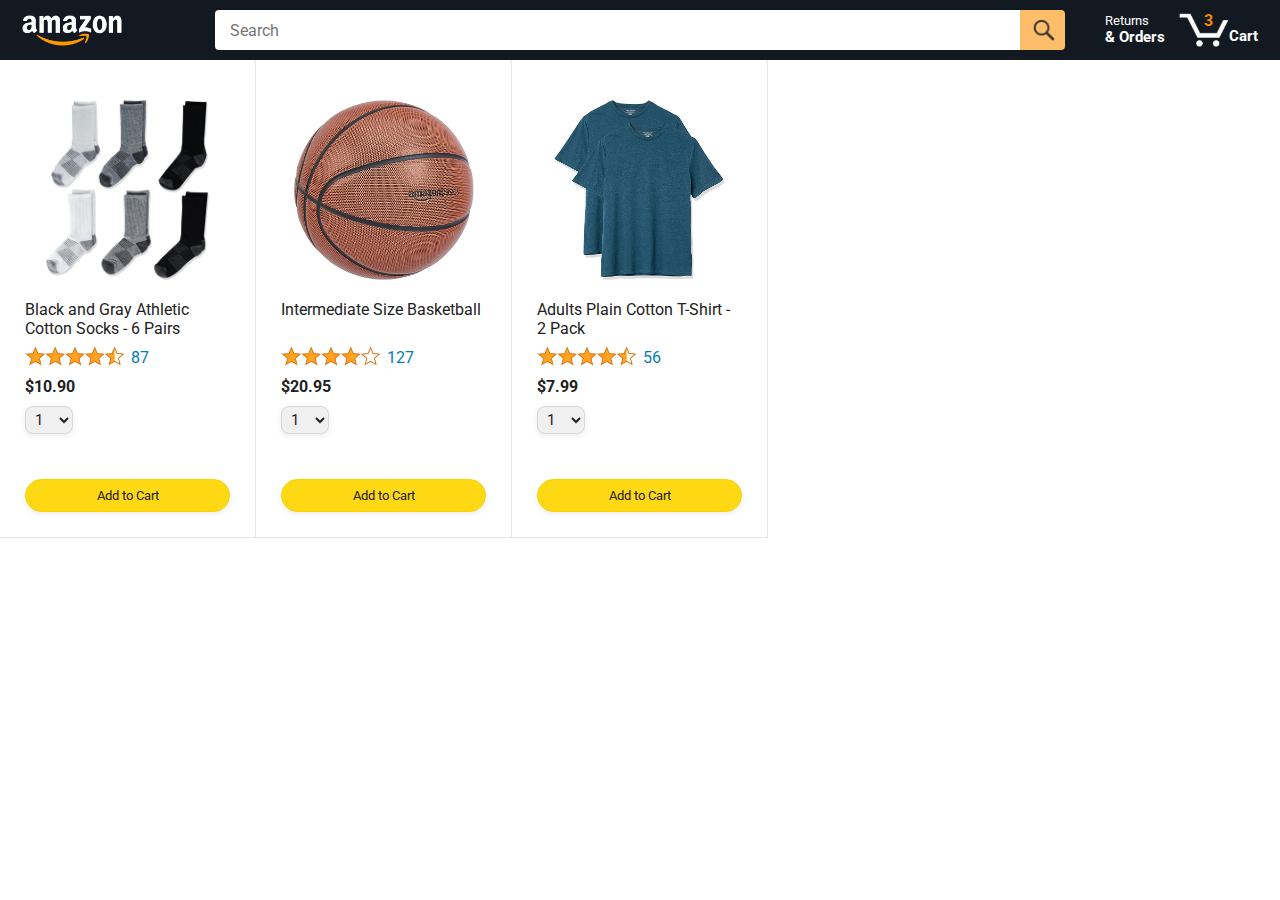
==== amazon.html @ 5422137f "all the files has been added to the repo" ====
<!DOCTYPE html>
<html>
  <head>
    <title>Amazon Project</title>

    <!-- This code is needed for responsive design to work.
      (Responsive design = make the website look good on
      smaller screen sizes like a phone or a tablet). -->
    <meta name="viewport" content="width=device-width, initial-scale=1">

    <!-- Load a font called Roboto from Google Fonts. -->
    <link rel="preconnect" href="https://fonts.googleapis.com">
    <link rel="preconnect" href="https://fonts.gstatic.com" crossorigin>
    <link href="https://fonts.googleapis.com/css2?family=Roboto:wght@400;500;700&display=swap" rel="stylesheet">

    <!-- Here are the CSS files for this page. -->
    <link rel="stylesheet" href="styles/shared/general.css">
    <link rel="stylesheet" href="styles/shared/amazon-header.css">
    <link rel="stylesheet" href="styles/pages/amazon.css">
  </head>
  <body>
    <div class="amazon-header">
      <div class="amazon-header-left-section">
        <a href="amazon.html" class="header-link">
          <img class="amazon-logo"
            src="images/amazon-logo-white.png">
          <img class="amazon-mobile-logo"
            src="images/amazon-mobile-logo-white.png">
        </a>
      </div>

      <div class="amazon-header-middle-section">
        <input class="search-bar" type="text" placeholder="Search">

        <button class="search-button">
          <img class="search-icon" src="images/icons/search-icon.png">
        </button>
      </div>

      <div class="amazon-header-right-section">
        <a class="orders-link header-link" href="orders.html">
          <span class="returns-text">Returns</span>
          <span class="orders-text">& Orders</span>
        </a>

        <a class="cart-link header-link" href="checkout.html">
          <img class="cart-icon" src="images/icons/cart-icon.png">
          <div class="cart-quantity">3</div>
          <div class="cart-text">Cart</div>
        </a>
      </div>
    </div>
    
    <div class="main">
      <div class="products-grid">
        <div class="product-container">
          <div class="product-image-container">
            <img class="product-image"
              src="images/products/athletic-cotton-socks-6-pairs.jpg">
          </div>

          <div class="product-name limit-text-to-2-lines">
            Black and Gray Athletic Cotton Socks - 6 Pairs
          </div>

          <div class="product-rating-container">
            <img class="product-rating-stars"
              src="images/ratings/rating-45.png">
            <div class="product-rating-count link-primary">
              87
            </div>
          </div>

          <div class="product-price">
            $10.90
          </div>

          <div class="product-quantity-container">
            <select>
              <option selected value="1">1</option>
              <option value="2">2</option>
              <option value="3">3</option>
              <option value="4">4</option>
              <option value="5">5</option>
              <option value="6">6</option>
              <option value="7">7</option>
              <option value="8">8</option>
              <option value="9">9</option>
              <option value="10">10</option>
            </select>
          </div>

          <div class="product-spacer"></div>

          <div class="added-to-cart">
            <img src="images/icons/checkmark.png">
            Added
          </div>

          <button class="add-to-cart-button button-primary">
            Add to Cart
          </button>
        </div>

        <div class="product-container">
          <div class="product-image-container">
            <img class="product-image"
              src="images/products/intermediate-composite-basketball.jpg">
          </div>

          <div class="product-name limit-text-to-2-lines">
            Intermediate Size Basketball
          </div>

          <div class="product-rating-container">
            <img class="product-rating-stars"
              src="images/ratings/rating-40.png">
            <div class="product-rating-count link-primary">
              127
            </div>
          </div>

          <div class="product-price">
            $20.95
          </div>

          <div class="product-quantity-container">
            <select>
              <option selected value="1">1</option>
              <option value="2">2</option>
              <option value="3">3</option>
              <option value="4">4</option>
              <option value="5">5</option>
              <option value="6">6</option>
              <option value="7">7</option>
              <option value="8">8</option>
              <option value="9">9</option>
              <option value="10">10</option>
            </select>
          </div>

          <div class="product-spacer"></div>

          <div class="added-to-cart">
            <img src="images/icons/checkmark.png">
            Added
          </div>

          <button class="add-to-cart-button button-primary">
            Add to Cart
          </button>
        </div>

        <div class="product-container">
          <div class="product-image-container">
            <img class="product-image"
              src="images/products/adults-plain-cotton-tshirt-2-pack-teal.jpg">
          </div>

          <div class="product-name limit-text-to-2-lines">
            Adults Plain Cotton T-Shirt - 2 Pack
          </div>

          <div class="product-rating-container">
            <img class="product-rating-stars"
              src="images/ratings/rating-45.png">
            <div class="product-rating-count link-primary">
              56
            </div>
          </div>

          <div class="product-price">
            $7.99
          </div>

          <div class="product-quantity-container">
            <select>
              <option selected value="1">1</option>
              <option value="2">2</option>
              <option value="3">3</option>
              <option value="4">4</option>
              <option value="5">5</option>
              <option value="6">6</option>
              <option value="7">7</option>
              <option value="8">8</option>
              <option value="9">9</option>
              <option value="10">10</option>
            </select>
          </div>

          <div class="product-spacer"></div>

          <div class="added-to-cart">
            <img src="images/icons/checkmark.png">
            Added
          </div>

          <button class="add-to-cart-button button-primary">
            Add to Cart
          </button>
        </div>
      </div>
    </div>
  </body>
</html>
---- styles/shared/general.css ----
body {
  font-family: Roboto, Arial;
  color: rgb(33, 33, 33);
  /* The <body> element has a default margin of 8px
     on all sides. This removes the default margins. */
  margin: 0;
}

/* <p> elements have a default margin on the top
   and bottom. This removes the default margins. */
p {
  margin: 0;
}

button {
  cursor: pointer;
}

select {
  cursor: pointer;
}

input, select, button {
  font-family: Roboto, Arial;
}

.button-primary {
  color: rgb(33, 33, 33);
  background-color: rgb(255, 216, 20);
  border: 1px solid rgb(252, 210, 0);
  border-radius: 8px;
  cursor: pointer;
  box-shadow: 0 2px 5px rgba(213, 217, 217, 0.5);
}

.button-primary:hover {
  background-color: rgb(247, 202, 0);
  border: 1px solid rgb(242, 194, 0);
}

.button-primary:active {
  background: rgb(255, 216, 20);
  border-color: rgb(252, 210, 0);
  box-shadow: none;
}

.button-secondary {
  color: rgb(33, 33, 33);
  background: white;
  border: 1px solid rgb(213, 217, 217);
  border-radius: 8px;
  cursor: pointer;
  box-shadow: 0 2px 5px rgba(213, 217, 217, 0.5);
}

.button-secondary:hover {
  background-color: rgb(247, 250, 250);
}

.button-secondary:active {
  background-color: rgb(237, 253, 255);
  box-shadow: none;
}

/* These styles will limit text to 2 lines. Anything
   beyond 2 lines will be replaced with "..."
   You can find this code by using an A.I. tool or by
   searching in Google.
   https://css-tricks.com/almanac/properties/l/line-clamp/ */
.limit-text-to-2-lines {
  display: -webkit-box;
  -webkit-line-clamp: 2;
  -webkit-box-orient: vertical;
  overflow: hidden;
}

.link-primary {
  color: rgb(1, 124, 182);
  cursor: pointer;
}

.link-primary:hover {
  color: rgb(196, 80, 0);
}

/* Styles for dropdown selectors. */
select {
  color: rgb(33, 33, 33);
  background-color: rgb(240, 240, 240);
  border: 1px solid rgb(213, 217, 217);
  border-radius: 8px;
  padding: 3px 5px;
  font-size: 15px;
  cursor: pointer;
  box-shadow: 0 2px 5px rgba(213, 217, 217, 0.5);
}

select:focus,
input:focus {
  outline: 2px solid rgb(255, 153, 0);
}
---- styles/shared/amazon-header.css ----
.amazon-header {
  background-color: rgb(19, 25, 33);
  color: white;
  padding-left: 15px;
  padding-right: 15px;

  display: flex;
  align-items: center;
  justify-content: space-between;

  position: fixed;
  top: 0;
  left: 0;
  right: 0;
  height: 60px;
}

.amazon-header-left-section {
  width: 180px;
}

@media (max-width: 800px) {
  .amazon-header-left-section {
    width: unset;
  }
}

.header-link {
  display: inline-block;
  padding: 6px;
  border-radius: 2px;
  cursor: pointer;
  text-decoration: none;
  border: 1px solid rgba(0, 0, 0, 0);
}

.header-link:hover {
  border: 1px solid white;
}

.amazon-logo {
  width: 100px;
  margin-top: 5px;
}

.amazon-mobile-logo {
  display: none;
}

@media (max-width: 575px) {
  .amazon-logo {
    display: none;
  }

  .amazon-mobile-logo {
    display: block;
    height: 35px;
    margin-top: 5px;
  }
}

.amazon-header-middle-section {
  flex: 1;
  max-width: 850px;
  margin-left: 10px;
  margin-right: 10px;
  display: flex;
}

.search-bar {
  flex: 1;
  width: 0;
  font-size: 16px;
  height: 38px;
  padding-left: 15px;
  border: none;
  border-top-left-radius: 4px;
  border-bottom-left-radius: 4px;
  border-top-right-radius: 0;
  border-bottom-right-radius: 0;
}

.search-button {
  background-color: rgb(254, 189, 105);
  border: none;
  width: 45px;
  height: 40px;
  border-top-right-radius: 4px;
  border-bottom-right-radius: 4px;
  flex-shrink: 0;
}

.search-icon {
  height: 22px;
  margin-left: 2px;
  margin-top: 3px;
}

.amazon-header-right-section {
  width: 180px;
  flex-shrink: 0;
  display: flex;
  justify-content: end;
}

.orders-link {
  color: white;
}

.returns-text {
  display: block;
  font-size: 13px;
}

.orders-text {
  display: block;
  font-size: 15px;
  font-weight: 700;
}

.cart-link {
  color: white;
  display: flex;
  align-items: center;
  position: relative;
}

.cart-icon {
  width: 50px;
}

.cart-text {
  margin-top: 12px;
  font-size: 15px;
  font-weight: 700;
}

.cart-quantity {
  color: rgb(240, 136, 4);
  font-size: 16px;
  font-weight: 700;

  position: absolute;
  top: 4px;
  left: 22px;
  
  width: 26px;
  text-align: center;
}
---- styles/pages/amazon.css ----
.main {
  margin-top: 60px;
}

.products-grid {
  display: grid;

  /* - In CSS Grid, 1fr means a column will take up the
       remaining space in the grid.
     - If we write 1fr 1fr ... 1fr; 8 times, this will
       divide the grid into 8 columns, each taking up an
       equal amount of the space.
     - repeat(8, 1fr); is a shortcut for repeating "1fr"
       8 times (instead of typing out "1fr" 8 times).
       repeat(...) is a special property that works with
       display: grid; */
  grid-template-columns: repeat(8, 1fr);
}

/* @media is used to create responsive design (making the
   website look good on any screen size). This @media
   means when the screen width is 2000px or less, we
   will divide the grid into 7 columns instead of 8. */
@media (max-width: 2000px) {
  .products-grid {
    grid-template-columns: repeat(7, 1fr);
  }
}

/* This @media means when the screen width is 1600px or
   less, we will divide the grid into 6 columns. */
@media (max-width: 1600px) {
  .products-grid {
    grid-template-columns: repeat(6, 1fr);
  }
}

@media (max-width: 1300px) {
  .products-grid {
    grid-template-columns: repeat(5, 1fr);
  }
}

@media (max-width: 1000px) {
  .products-grid {
    grid-template-columns: repeat(4, 1fr);
  }
}

@media (max-width: 800px) {
  .products-grid {
    grid-template-columns: repeat(3, 1fr);
  }
}

@media (max-width: 575px) {
  .products-grid {
    grid-template-columns: repeat(2, 1fr);
  }
}

@media (max-width: 450px) {
  .products-grid {
    grid-template-columns: 1fr;
  }
}

.product-container {
  padding-top: 40px;
  padding-bottom: 25px;
  padding-left: 25px;
  padding-right: 25px;

  border-right: 1px solid rgb(231, 231, 231);
  border-bottom: 1px solid rgb(231, 231, 231);

  display: flex;
  flex-direction: column;
}

.product-image-container {
  display: flex;
  justify-content: center;
  align-items: center;

  height: 180px;
  margin-bottom: 20px;
}

.product-image {
  /* Images will overflow their container by default. To
    prevent this, we set max-width and max-height to 100%
    so they stay inside their container. */
  max-width: 100%;
  max-height: 100%;
}

.product-name {
  height: 40px;
  margin-bottom: 5px;
}

.product-rating-container {
  display: flex;
  align-items: center;
  margin-bottom: 10px;
}

.product-rating-stars {
  width: 100px;
  margin-right: 6px;
}

.product-rating-count {
  color: rgb(1, 124, 182);
  cursor: pointer;
  margin-top: 3px;
}

.product-price {
  font-weight: 700;
  margin-bottom: 10px;
}

.product-quantity-container {
  margin-bottom: 17px;
}

.product-spacer {
  flex: 1;
}

.added-to-cart {
  color: rgb(6, 125, 98);
  font-size: 16px;

  display: flex;
  align-items: center;
  margin-bottom: 8px;

  /* At first, the "Added to cart" message will
     be invisible. Use JavaScript to change the
     opacity and make it visible. */
  opacity: 0;
}

.added-to-cart img {
  height: 20px;
  margin-right: 5px;
}

.add-to-cart-button {
  width: 100%;
  padding: 8px;
  border-radius: 50px;
}
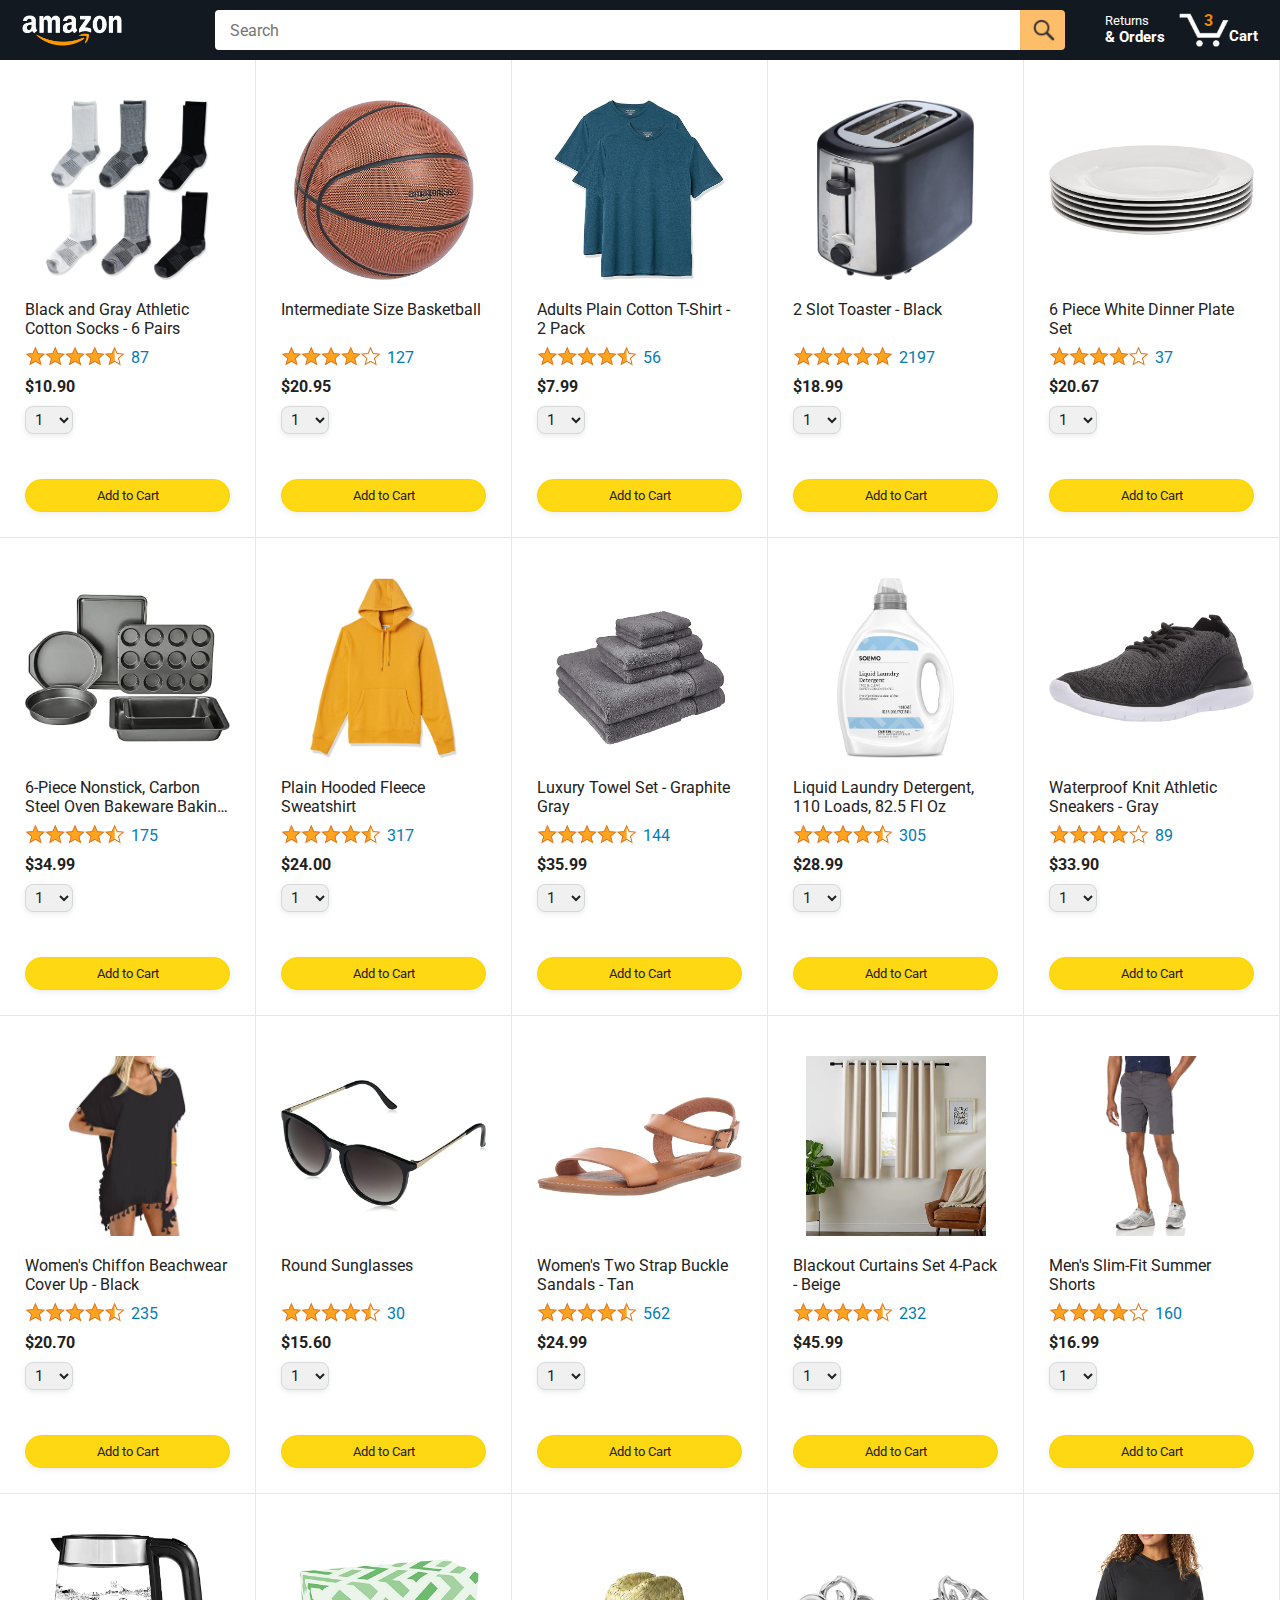
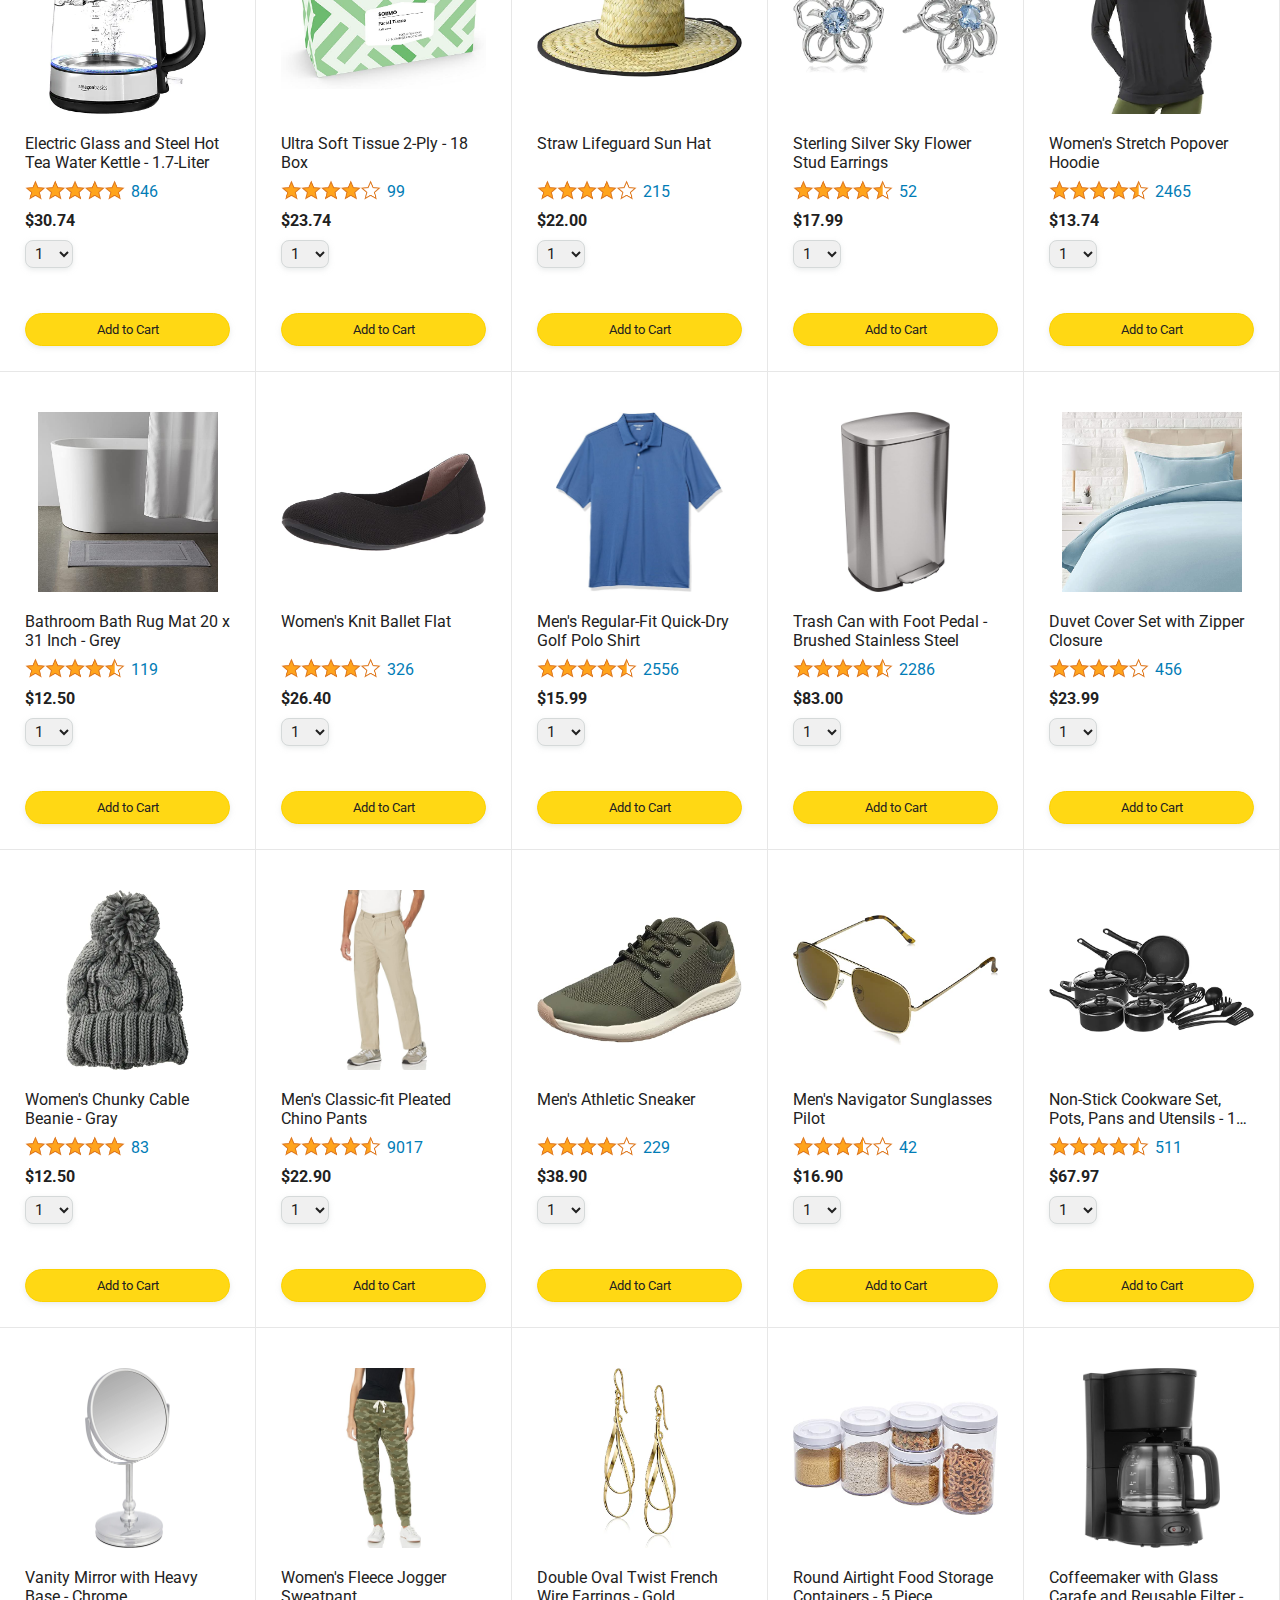
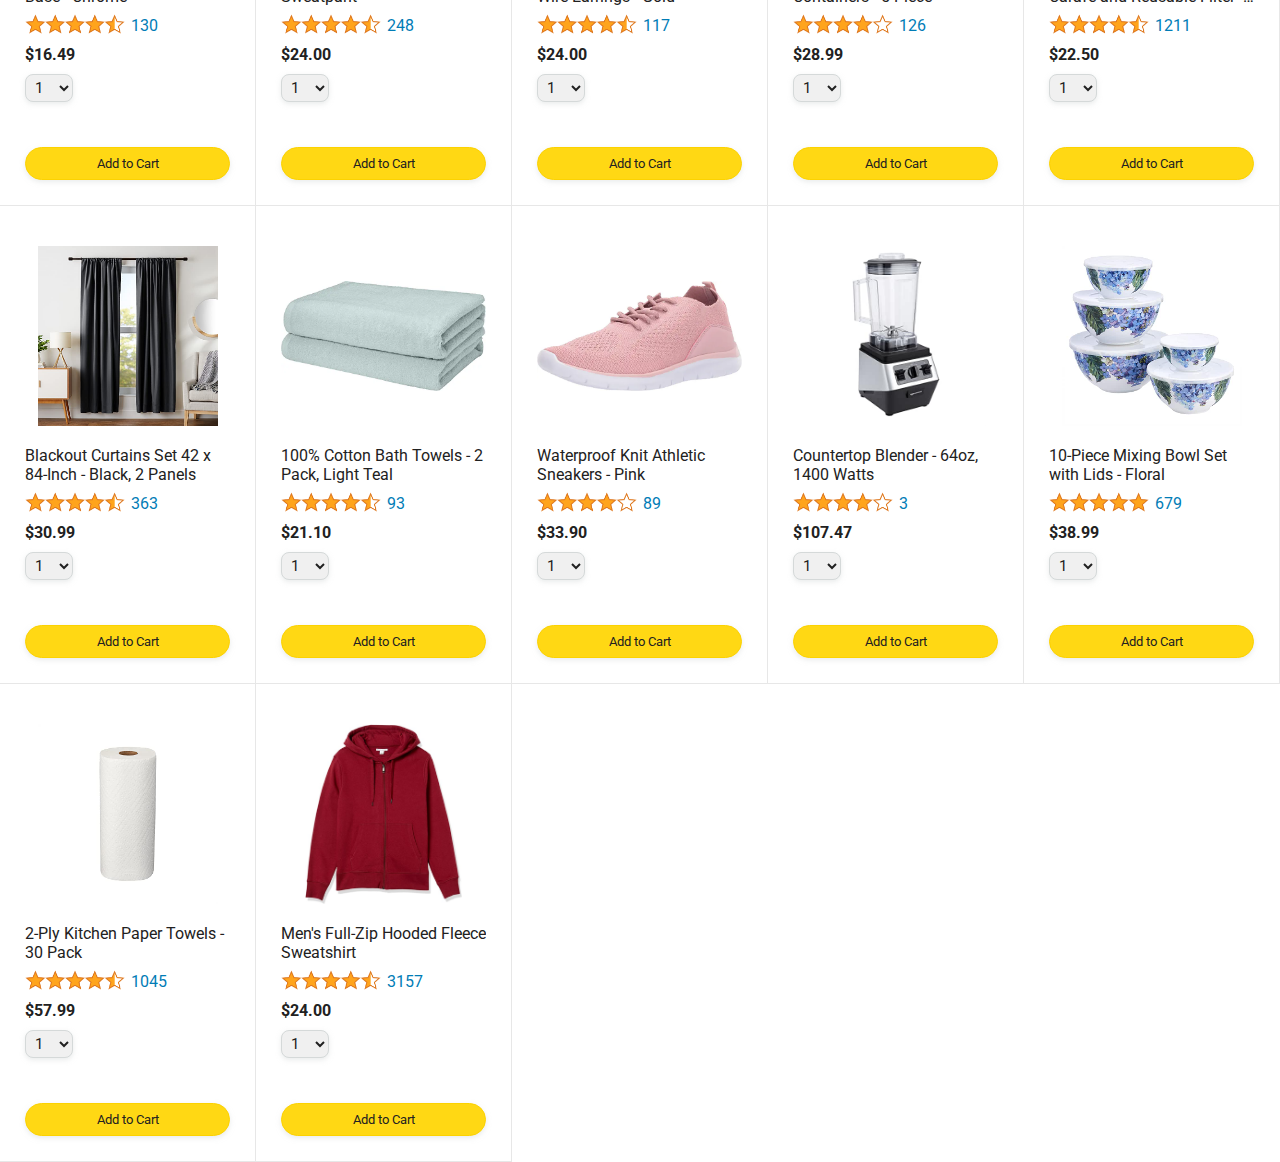
==== commit 39bb776c: "Generate Html using js" ====
--- a/amazon.html
+++ b/amazon.html
@@ -52,154 +52,13 @@
     </div>
     
     <div class="main">
-      <div class="products-grid">
-        <div class="product-container">
-          <div class="product-image-container">
-            <img class="product-image"
-              src="images/products/athletic-cotton-socks-6-pairs.jpg">
-          </div>
+      <div class="products-grid js-product-grid">
+      
 
-          <div class="product-name limit-text-to-2-lines">
-            Black and Gray Athletic Cotton Socks - 6 Pairs
-          </div>
-
-          <div class="product-rating-container">
-            <img class="product-rating-stars"
-              src="images/ratings/rating-45.png">
-            <div class="product-rating-count link-primary">
-              87
-            </div>
-          </div>
-
-          <div class="product-price">
-            $10.90
-          </div>
-
-          <div class="product-quantity-container">
-            <select>
-              <option selected value="1">1</option>
-              <option value="2">2</option>
-              <option value="3">3</option>
-              <option value="4">4</option>
-              <option value="5">5</option>
-              <option value="6">6</option>
-              <option value="7">7</option>
-              <option value="8">8</option>
-              <option value="9">9</option>
-              <option value="10">10</option>
-            </select>
-          </div>
-
-          <div class="product-spacer"></div>
-
-          <div class="added-to-cart">
-            <img src="images/icons/checkmark.png">
-            Added
-          </div>
-
-          <button class="add-to-cart-button button-primary">
-            Add to Cart
-          </button>
-        </div>
-
-        <div class="product-container">
-          <div class="product-image-container">
-            <img class="product-image"
-              src="images/products/intermediate-composite-basketball.jpg">
-          </div>
-
-          <div class="product-name limit-text-to-2-lines">
-            Intermediate Size Basketball
-          </div>
-
-          <div class="product-rating-container">
-            <img class="product-rating-stars"
-              src="images/ratings/rating-40.png">
-            <div class="product-rating-count link-primary">
-              127
-            </div>
-          </div>
-
-          <div class="product-price">
-            $20.95
-          </div>
-
-          <div class="product-quantity-container">
-            <select>
-              <option selected value="1">1</option>
-              <option value="2">2</option>
-              <option value="3">3</option>
-              <option value="4">4</option>
-              <option value="5">5</option>
-              <option value="6">6</option>
-              <option value="7">7</option>
-              <option value="8">8</option>
-              <option value="9">9</option>
-              <option value="10">10</option>
-            </select>
-          </div>
-
-          <div class="product-spacer"></div>
-
-          <div class="added-to-cart">
-            <img src="images/icons/checkmark.png">
-            Added
-          </div>
-
-          <button class="add-to-cart-button button-primary">
-            Add to Cart
-          </button>
-        </div>
-
-        <div class="product-container">
-          <div class="product-image-container">
-            <img class="product-image"
-              src="images/products/adults-plain-cotton-tshirt-2-pack-teal.jpg">
-          </div>
-
-          <div class="product-name limit-text-to-2-lines">
-            Adults Plain Cotton T-Shirt - 2 Pack
-          </div>
-
-          <div class="product-rating-container">
-            <img class="product-rating-stars"
-              src="images/ratings/rating-45.png">
-            <div class="product-rating-count link-primary">
-              56
-            </div>
-          </div>
-
-          <div class="product-price">
-            $7.99
-          </div>
-
-          <div class="product-quantity-container">
-            <select>
-              <option selected value="1">1</option>
-              <option value="2">2</option>
-              <option value="3">3</option>
-              <option value="4">4</option>
-              <option value="5">5</option>
-              <option value="6">6</option>
-              <option value="7">7</option>
-              <option value="8">8</option>
-              <option value="9">9</option>
-              <option value="10">10</option>
-            </select>
-          </div>
-
-          <div class="product-spacer"></div>
-
-          <div class="added-to-cart">
-            <img src="images/icons/checkmark.png">
-            Added
-          </div>
-
-          <button class="add-to-cart-button button-primary">
-            Add to Cart
-          </button>
-        </div>
+       
       </div>
     </div>
+    <script src="data/products.js"></script>
+    <script  src="/scripts/amazon.js"></script>
   </body>
 </html>
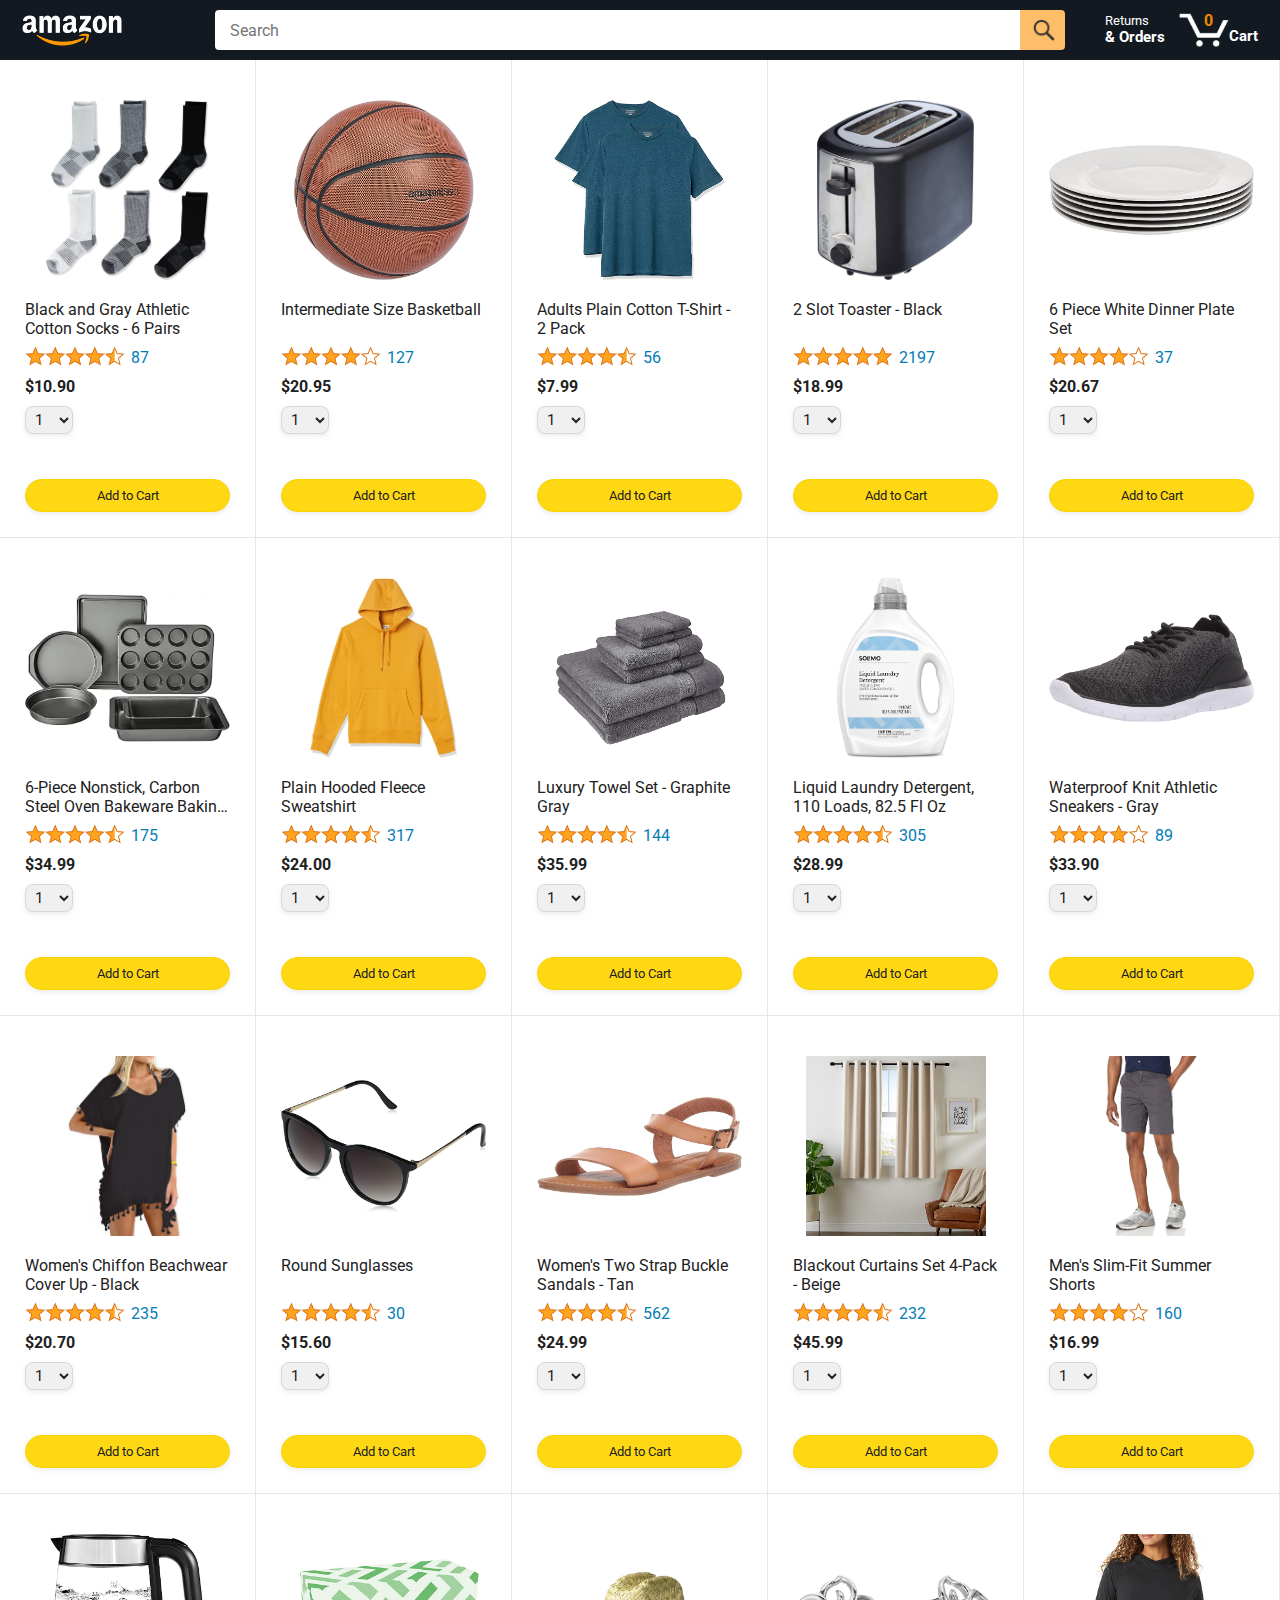
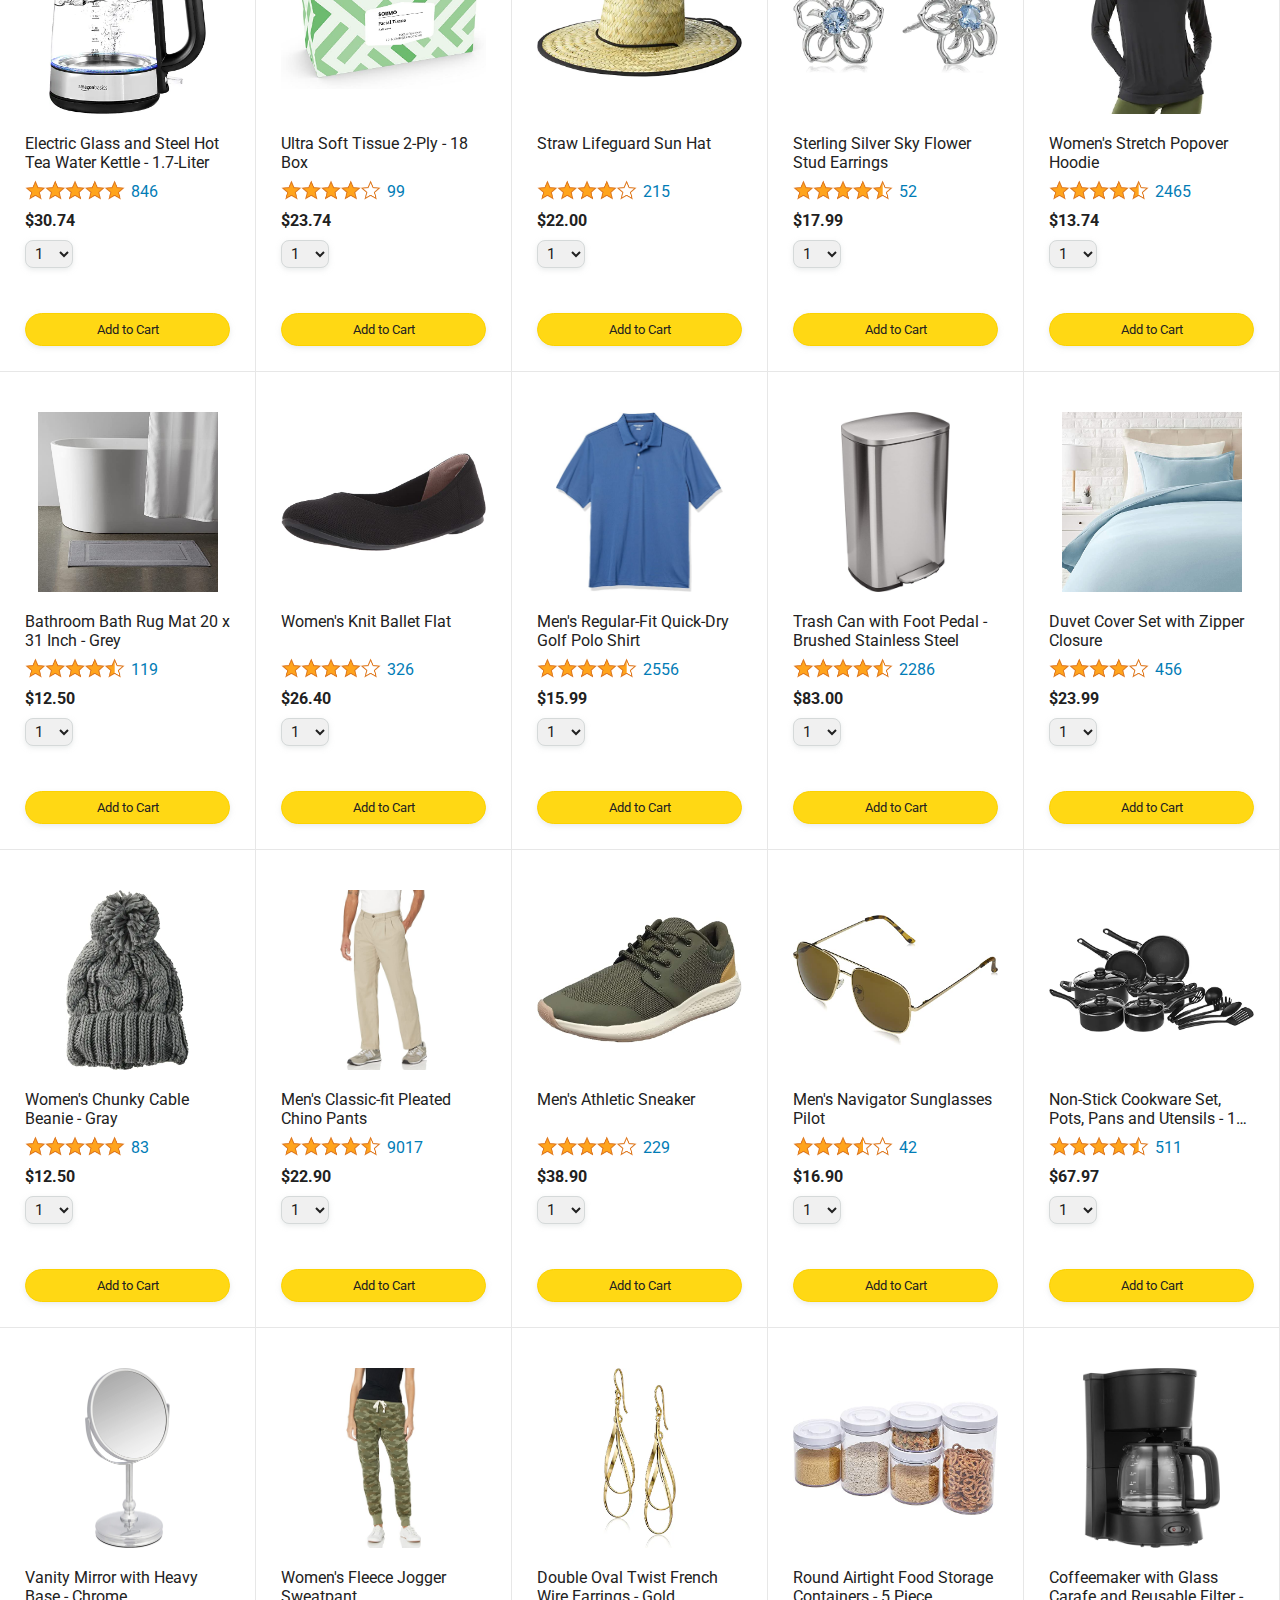
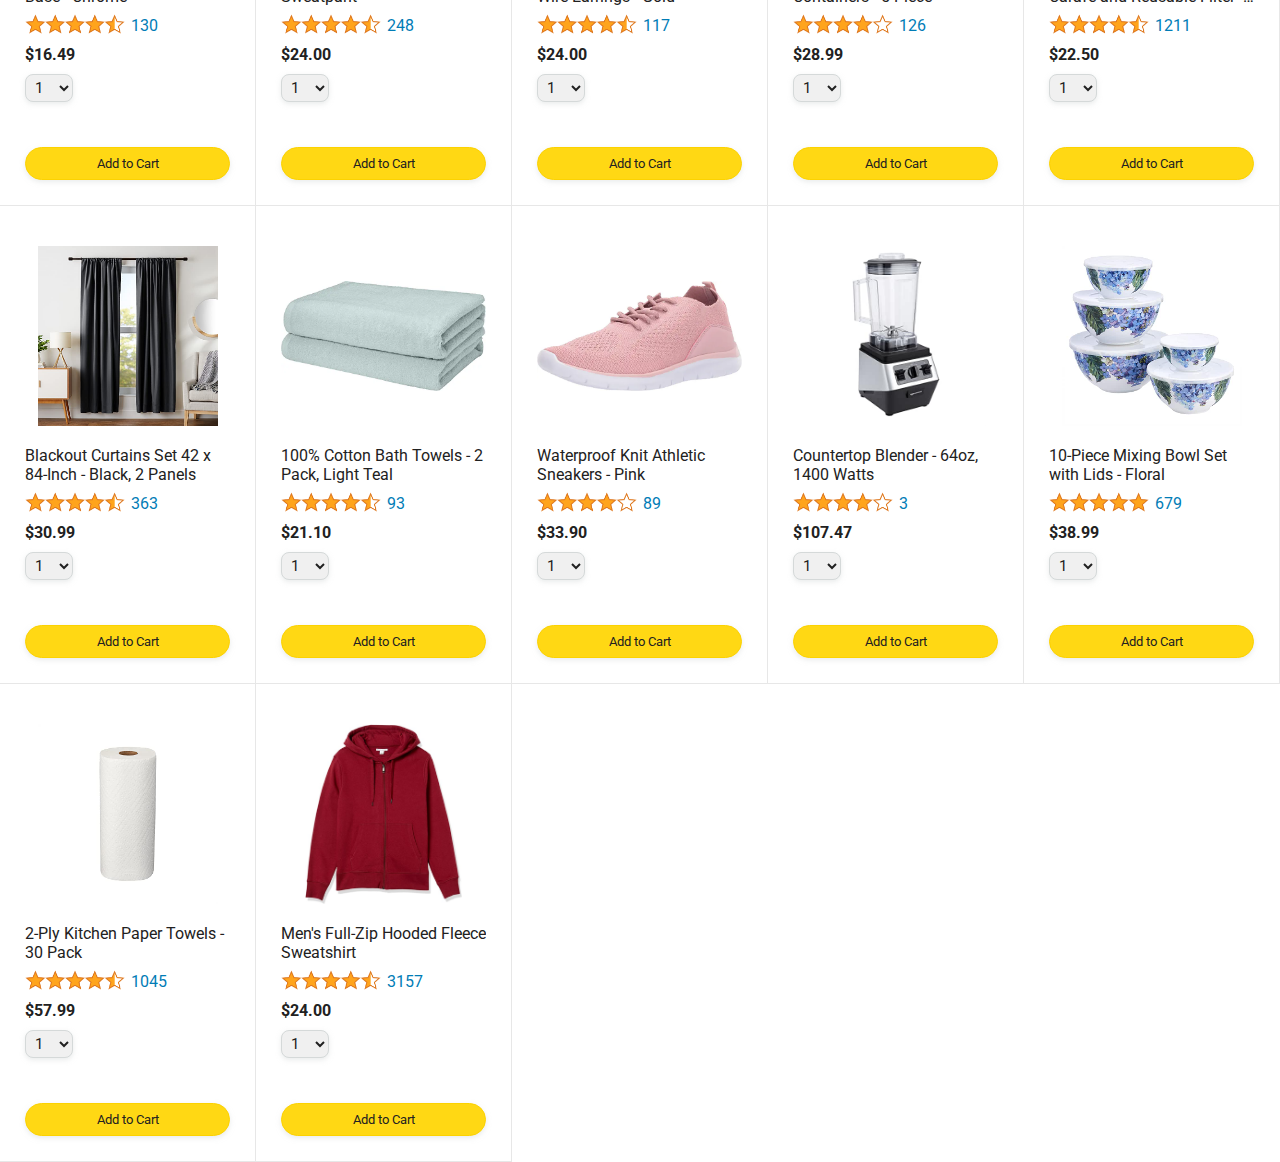
==== commit 7d9cfb25: "addded new files like cart.js and update the cart section" ====
--- a/amazon.html
+++ b/amazon.html
@@ -45,7 +45,7 @@
 
         <a class="cart-link header-link" href="checkout.html">
           <img class="cart-icon" src="images/icons/cart-icon.png">
-          <div class="cart-quantity">3</div>
+          <div class="cart-quantity js-cart-quantity">0</div>
           <div class="cart-text">Cart</div>
         </a>
       </div>
@@ -58,6 +58,7 @@
        
       </div>
     </div>
+    <script src="data/cart.js"></script>
     <script src="data/products.js"></script>
     <script  src="/scripts/amazon.js"></script>
   </body>
